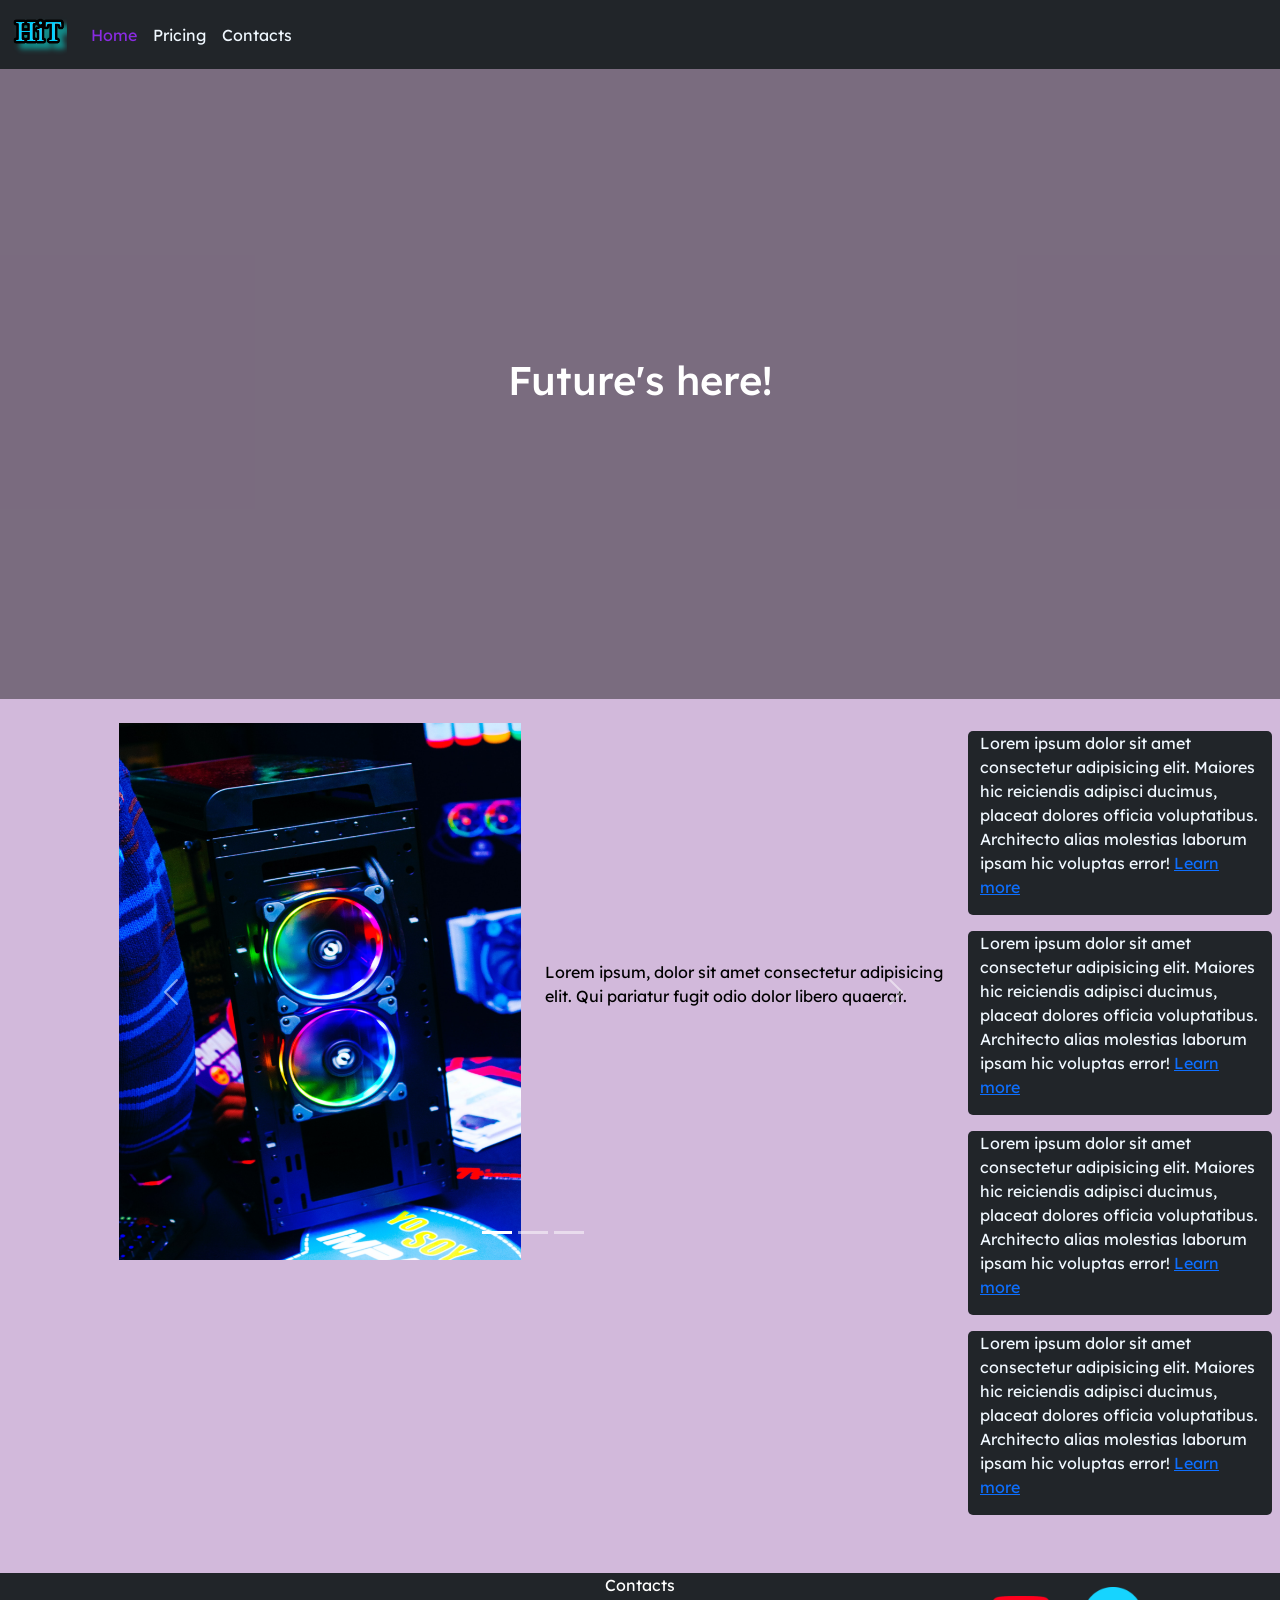
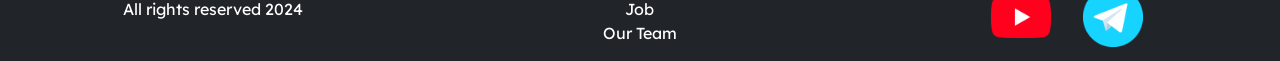
==== index.html @ 5ceb69e5 "Add files via upload" ====
<!DOCTYPE html>
<html lang="en">

<head>
    <meta charset="UTF-8">
    <meta name="viewport" content="width=device-width, initial-scale=1.0">
    <link href="https://cdn.jsdelivr.net/npm/bootstrap@5.3.3/dist/css/bootstrap.min.css" rel="stylesheet"
        integrity="sha384-QWTKZyjpPEjISv5WaRU9OFeRpok6YctnYmDr5pNlyT2bRjXh0JMhjY6hW+ALEwIH" crossorigin="anonymous">
    <link rel="stylesheet" href="source/styles/mycss.css">
    <link rel="stylesheet" href="source/styles/bg-video.css">
    <link rel="apple-touch-icon" sizes="180x180" href="source/files/favicon//apple-touch-icon.png">
    <link rel="icon" type="image/png" sizes="32x32" href="source/files/favicon//favicon-32x32.png">
    <link rel="icon" type="image/png" sizes="16x16" href="source/files/favicon//favicon-16x16.png">
    <link rel="manifest" href="source/files/favicon//site.webmanifest">
    <title>IX</title>
</head>

<body>
    <header>
        <nav class="navbar navbar-expand-lg bg-dark">
            <div class="container-fluid">
                <a class="navbar-brand" href="/"><img src="source/images/logo.png" alt="лого"></a>
                <button class="navbar-toggler" type="button" data-bs-toggle="collapse" data-bs-target="#navbarNav"
                    aria-controls="navbarNav" aria-expanded="false" aria-label="Toggle navigation">
                    <span class="navbar-toggler-icon"></span>
                </button>
                <div class="collapse navbar-collapse" id="navbarNav">
                    <ul class="navbar-nav">
                        <li class="nav-item">
                            <a class="nav-link active" aria-current="page" href="/">Home</a>
                        </li>
                        <li class="nav-item">
                            <a class="nav-link " href="pricing.html">Pricing</a>
                        </li>
                        <li class="nav-item">
                            <a class="nav-link " href="contacs.html">Contacts</a>
                        </li>
                    </ul>
                </div>
            </div>
        </nav>
    </header>

    <section>
        <div class="bgvideo">
            <video src="source/files/bg_video.mp4" type="video/mp4" autoplay muted loop></video>
            <div class="effect"></div>
            <div class="video-text">
                <h1>Future's here!</h1>
            </div>
        </div>
        <div class="container-fluid mt-4 ">
            <div class="row">
                <div class="col-lg-1">
                </div>
                <div class="col-lg-8 col-md-12">
                    <div class="row">
                        <div id="carouselExampleIndicators" class="carousel slide">
                            <div class="carousel-indicators">
                                <button type="button" data-bs-target="#carouselExampleIndicators" data-bs-slide-to="0"
                                    class="active" aria-current="true" aria-label="Slide 1"></button>
                                <button type="button" data-bs-target="#carouselExampleIndicators" data-bs-slide-to="1"
                                    aria-label="Slide 2"></button>
                                <button type="button" data-bs-target="#carouselExampleIndicators" data-bs-slide-to="2"
                                    aria-label="Slide 3"></button>
                            </div>
                            <div class="carousel-inner">
                                <div class="carousel-item active">
                                    <div class="d-block w-100">
                                        <div class="row">
                                            <div class="col-lg-6 col-md-6">
                                                <img src="source/images/gaming pc.png" class="w-100" alt="">
                                            </div>
                                            <div class="col-lg-6 col-md-6 slide-text">
                                                <p>Lorem ipsum, dolor sit amet consectetur adipisicing elit. Qui
                                                    pariatur fugit odio dolor libero quaerat.</p>
                                            </div>
                                        </div>
                                    </div>
                                </div>
                                <div class="carousel-item">
                                    <div class="d-block w-100">
                                        <div class="row">
                                            <div class="col-lg-6 col-md-6">
                                                <img src="source/images/gpu.png" class="w-100" alt="">
                                            </div>
                                            <div class="col-lg-6 col-md-6 slide-text">
                                                <p>Lorem ipsum, dolor sit amet consectetur adipisicing elit. Qui
                                                    pariatur fugit odio dolor libero quaerat.</p>
                                            </div>
                                        </div>
                                    </div>
                                </div>
                                <div class="carousel-item">
                                    <div class="d-block w-100">
                                        <div class="row">
                                            <div class="col-lg-6 col-md-6">
                                                <img src="source/images/cpu.png" class="w-100" alt="">
                                            </div>
                                            <div class="col-lg-6 col-md-6 slide-text">
                                                <p>Lorem ipsum, dolor sit amet consectetur adipisicing elit. Qui
                                                    pariatur fugit odio dolor libero quaerat.</p>
                                            </div>
                                        </div>
                                    </div>
                                </div>
                            </div>
                            <button class="carousel-control-prev" type="button"
                                data-bs-target="#carouselExampleIndicators" data-bs-slide="prev">
                                <span class="carousel-control-prev-icon" aria-hidden="true"></span>
                                <span class="visually-hidden">Previous</span>
                            </button>
                            <button class="carousel-control-next" type="button"
                                data-bs-target="#carouselExampleIndicators" data-bs-slide="next">
                                <span class="carousel-control-next-icon" aria-hidden="true"></span>
                                <span class="visually-hidden">Next</span>
                            </button>
                        </div>
                    </div>
                </div>
                <div class="col-lg-3 col-md-12">
                    <div class="row px-2">
                        <div class="col-lg-12 sidebar my-2">
                            <p>Lorem ipsum dolor sit amet consectetur adipisicing elit. Maiores hic reiciendis adipisci
                                ducimus, placeat dolores officia voluptatibus. Architecto alias molestias laborum ipsam
                                hic voluptas error! <a href="#">Learn more</a></p>
                        </div>
                        <div class="col-lg-12 sidebar my-2">
                            <p>Lorem ipsum dolor sit amet consectetur adipisicing elit. Maiores hic reiciendis adipisci
                                ducimus, placeat dolores officia voluptatibus. Architecto alias molestias laborum ipsam
                                hic voluptas error! <a href="#">Learn more</a></p>
                        </div>
                        <div class="col-lg-12 sidebar my-2">
                            <p>Lorem ipsum dolor sit amet consectetur adipisicing elit. Maiores hic reiciendis adipisci
                                ducimus, placeat dolores officia voluptatibus. Architecto alias molestias laborum ipsam
                                hic voluptas error! <a href="#">Learn more</a></p>
                        </div>
                        <div class="col-lg-12 sidebar my-2">
                            <p>Lorem ipsum dolor sit amet consectetur adipisicing elit. Maiores hic reiciendis adipisci
                                ducimus, placeat dolores officia voluptatibus. Architecto alias molestias laborum ipsam
                                hic voluptas error! <a href="#">Learn more</a></p>
                        </div>
                    </div>

                </div>


            </div>

        </div>
    </section>

    <footer>
        <div class="container-fluid">
            <div class="row">
                <div class="col-lg-4 col-md-12 footer-text text-center">
                    <p>All rights reserved 2024</p>
                </div>
                <div class="col-lg-4 col-md-12 footer-text text-center">
                    <p>Contacts<br>Job<Br>Our Team</p>
                </div>
                <div class="col-lg-4 col-md-12 media-links">
                    <img style='width: 60px; margin-inline: 1em;' src="source/images/yt.png" alt="">
                    <img style='width: 60px; margin-inline: 1em;' src="source/images/tg.png" alt="">
                </div>
            </div>
        </div>
    </footer>



    <script src="https://cdn.jsdelivr.net/npm/bootstrap@5.3.3/dist/js/bootstrap.bundle.min.js"
        integrity="sha384-YvpcrYf0tY3lHB60NNkmXc5s9fDVZLESaAA55NDzOxhy9GkcIdslK1eN7N6jIeHz"
        crossorigin="anonymous"></script>
</body>

</html>
---- source/styles/mycss.css ----
@import url('https://fonts.googleapis.com/css?family=Lexend Deca&display=swap');

body {
    font-family: Lexend Deca, serif;
    background-color: rgb(210, 185, 219);
}


.nav-link {
    color: aliceblue;
}

.navbar-nav .nav-link.active {
    color: blueviolet;
}

.navbar-brand img {
    width: 55px;
}

.navbar-toggler {
    background-color: rgb(210, 185, 219);
}

.sidebar {
    background-color: rgb(33, 37, 41) ;
    color: aliceblue;
    border-radius: 5px;
}

.contacts-main {
    text-align: center;
    background-color: rgb(33, 37, 41);
    color: antiquewhite;
    margin: 50px;
    margin-right: 30%;
    margin-left: 30%;
    text-align: center;
}

.card a{
    text-decoration: none;
    color: black;
}

.slide-text, 
.footer-text {
    color: black;
    margin: auto auto;
}

footer {
    background-color: rgb(33, 37, 41);
    margin-top: 50px;
}

.footer-text p {
    color: white;
}

.media-links {
    display: flex;
    justify-content: center;
    align-items: center ;
}

@media (max-width: 755px) {
    .carousel-indicators {
        display: none;
    }
}
---- source/styles/bg-video.css ----
.bgvideo {
    height: 70vh;
    width: 100%;
    position: relative;
    display: flex;
    justify-content: center;
    align-items: center;
}

.bgvideo video {
    height: 70vh;
    width: 100%;
    position: absolute;
    top: 0;
    left: 0;
    object-fit: cover;
    z-index: 1;
}

.video-text {
    color: white;
    z-index: 2;
    font-size: 90px;
}

.effect {
    height: 70vh;
    width: 100%;
    position: absolute;
    top: 0;
    left: 0;
    object-fit: cover;
    z-index: 2;
    background-color: rgba(0, 0, 0, 0.419);
}
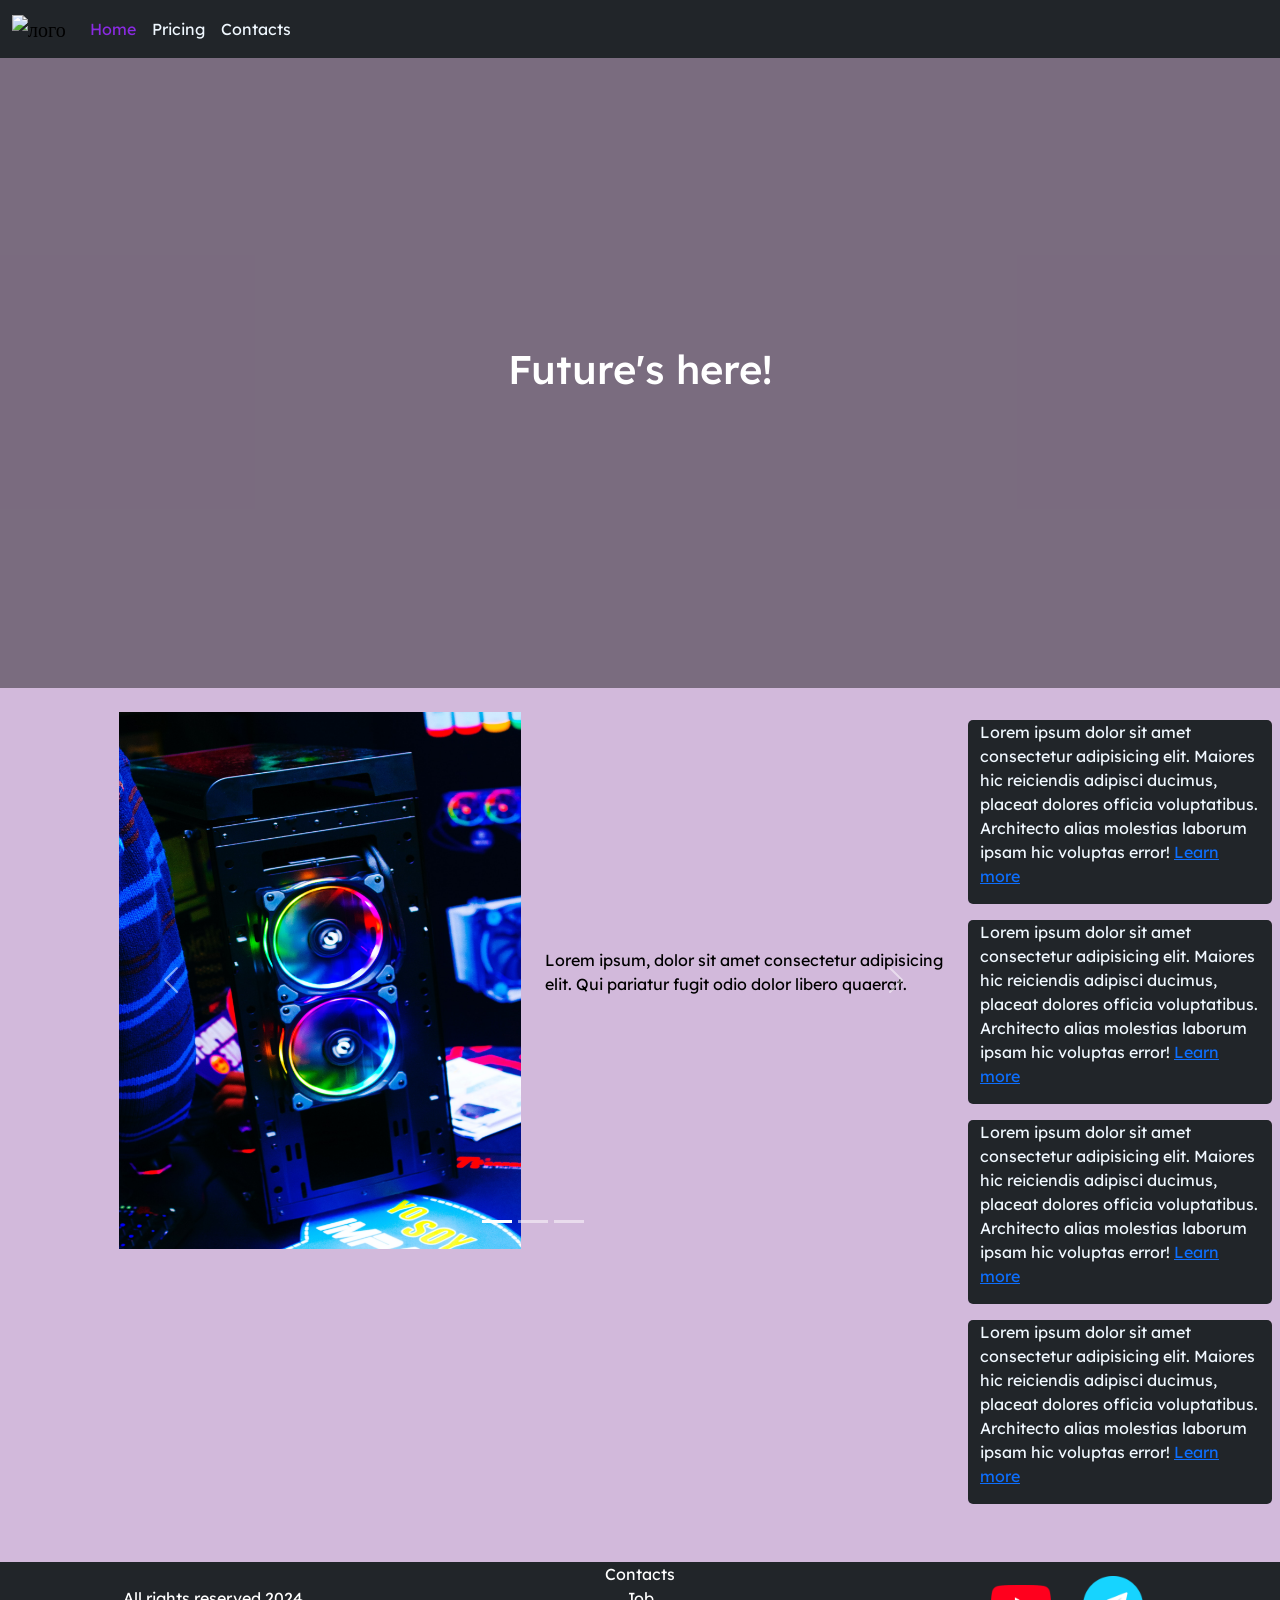
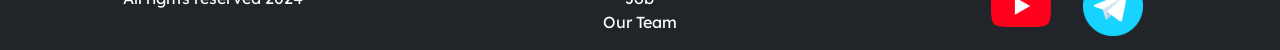
==== commit 3f706a7a: "Update index.html" ====
--- a/index.html
+++ b/index.html
@@ -19,7 +19,7 @@
     <header>
         <nav class="navbar navbar-expand-lg bg-dark">
             <div class="container-fluid">
-                <a class="navbar-brand" href="/"><img src="source/images/logo.png" alt="лого"></a>
+                <a class="navbar-brand" href="/"><img src="===" alt="лого"></a>
                 <button class="navbar-toggler" type="button" data-bs-toggle="collapse" data-bs-target="#navbarNav"
                     aria-controls="navbarNav" aria-expanded="false" aria-label="Toggle navigation">
                     <span class="navbar-toggler-icon"></span>
@@ -174,4 +174,4 @@
         crossorigin="anonymous"></script>
 </body>
 
-</html>+</html>
